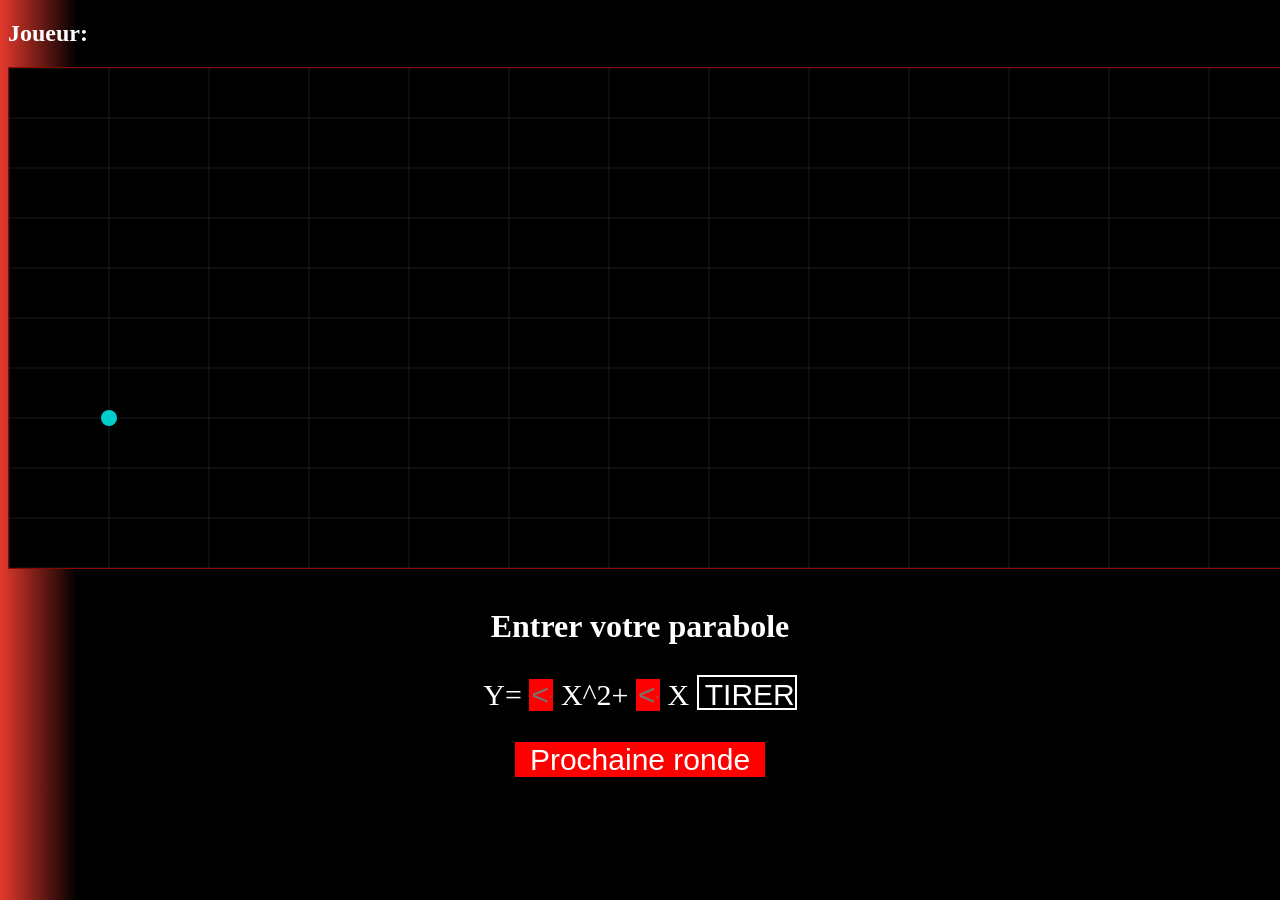
==== game.html @ e620d459 "Update game.html" ====
<!DOCTYPE html>
<html>
<head>
    <meta charset="utf-8">
    <title>Inscription</title>
    <link rel="stylesheet" href="style.css">

</head>
<body style="background: linear-gradient(90deg,rgb(228, 57, 44) 0%, black 6%); color : white;">
        <h2 id="player-display">Joueur: </h2>
    <center>
        <canvas id="myCanvas" width="1600" height="500" style="border:1px solid rgb(138, 7, 7)"></canvas>
        <form>
            <br>
            <h1>Entrer votre parabole</h1>
            <!-- textbox pour le nom de l'élève -->
            <div id="divformule"></div>
            <p style="font-size: 30px;">
                Y=
                <input type="text" id="a" placeholder="<------A------>" class="abc">
                X^2+
                <input type="text" id="b" placeholder="<------B------>" class="abc">
                X
                <!--<input type="text" id="c" placeholder="C" class="abc">-->
                <input type="button" id="btnSoumet" onclick="lancer()" value="TIRER" class="tir">
            </p>
            
            <!-- Création d'une section pour l'affichage des résultats -->
            <div id="divAffiche"></div>
            <input type="reset" id="init" onclick="nouvelleparabole()" value="Prochaine ronde" class="nouveaux">
            <div id="Ereure"></div>
        </form>
    </center>
    <script src="game.js"></script>
</body>
</html>
---- style.css ----
body{

  background:linear-gradient(90deg,rgb(228, 57, 44) 0% 30%, black 100%);


}

.screen{
  position:fixed;
  inset:0;
  display:flex;
  justify-content:center;
  align-items:center;
}
.grid{
  position:absolute;
  inset:0;
  background-image:
    linear-gradient(rgba(255,255,255,0.08) 1px, transparent 1px),
    linear-gradient(90deg, rgba(255,255,255,0.08) 1px, transparent 1px);
  background-size:60px 60px;
}
video{
  width:min(700px,90vw);
  z-index:1;
}
canvas{
  border:1px solid red;
  display:block;
  margin:auto;
}
.abc {
  /*https://www.geeksforgeeks.org/html/how-to-remove-focus-border-outline-around-text-input-boxes/*/
  background-color: red;
  color: black;
  height: 30px;
  width : 20px;
  font-size: 30px;
}
input, textarea {
  border: none;
  outline: none;
}

.tir {
  background-color: black;
  color: white;
  border: 2px solid white;
  height: 35px;
  width : 100px;
  font-size: 30px;
  justify-content: center;
}

.nouveaux {
  background-color: red;
  color: white;
  height: 35px;
  width : 250px;
  font-size: 30px;
  justify-content: center;
}
.gradient {
  background-color: white;
  position: relative;
  margin:10px;
  height: 50px;
  width: 100px;
  border-radius: 100px;
  border: none;
  display: flex;
  align-items: center;
  justify-content: center;
  transition : all 0.5s ease-in-out;
  
}
a{
  text-decoration: none;
  color: black;
}

.gradient::after{
  content: '';
  position: absolute;
  padding: 5px;
  width: 100%;
  height: 100%;
  border-radius: 100px;
  background:linear-gradient(to bottom right, red 0% 35%, black 100%);
  z-index: -1;

}
.gradient:hover{
  color: white;
  z-index: 0;
.username-row {
    display: flex;
    justify-content: space-between;
    padding: 10px;
    border-bottom: 1px solid #ccc;
}
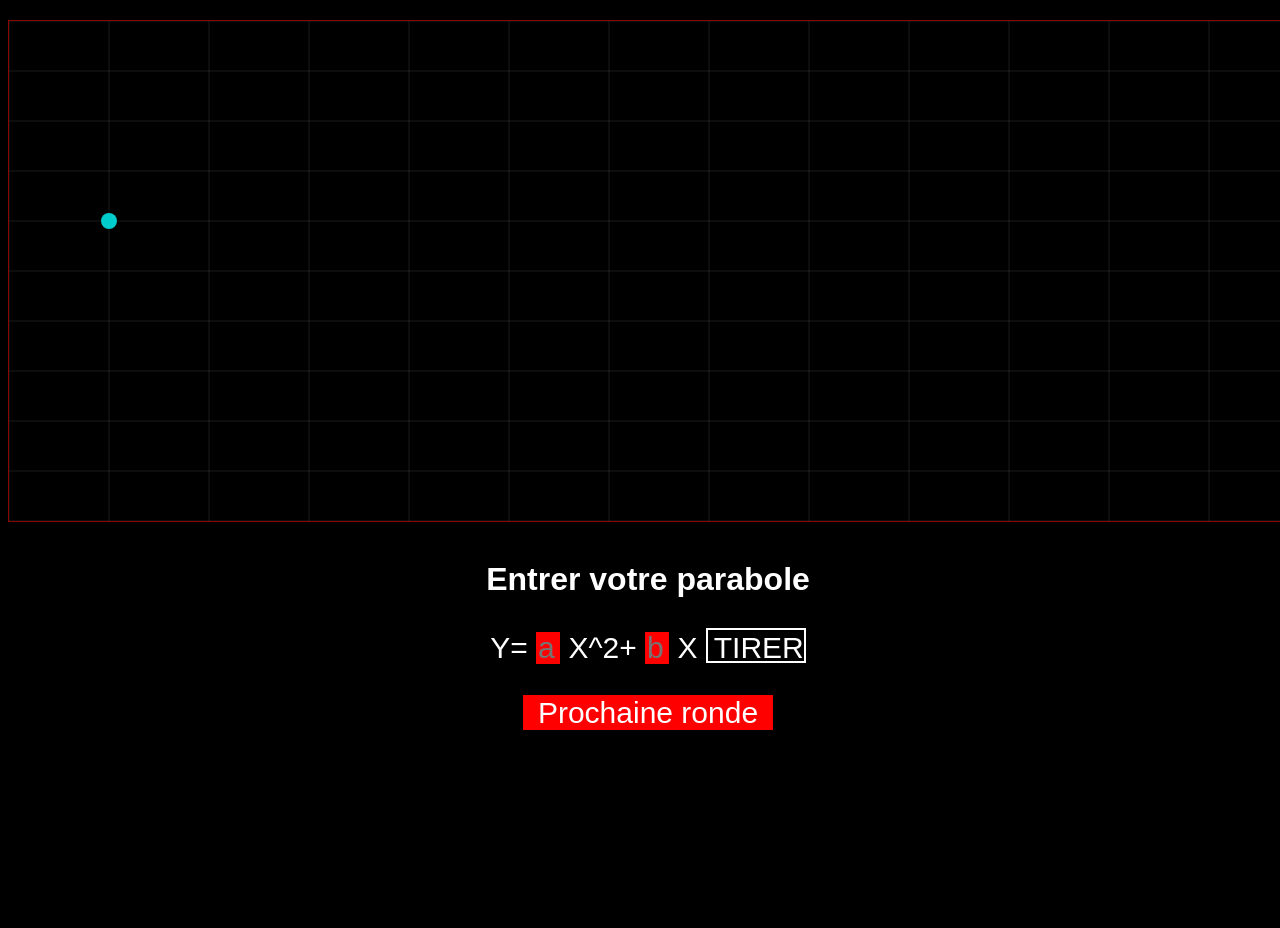
==== commit 2070c677: "Update game.html" ====
--- a/game.html
+++ b/game.html
@@ -4,10 +4,11 @@
     <meta charset="utf-8">
     <title>Inscription</title>
     <link rel="stylesheet" href="style.css">
+   
 
 </head>
-<body style="background: linear-gradient(90deg,rgb(228, 57, 44) 0%, black 6%); color : white;">
-        <h2 id="player-display">Joueur: </h2>
+<body>
+        <h2 id="usernameDisplay"></h2>
     <center>
         <canvas id="myCanvas" width="1600" height="500" style="border:1px solid rgb(138, 7, 7)"></canvas>
         <form>
@@ -17,9 +18,9 @@
             <div id="divformule"></div>
             <p style="font-size: 30px;">
                 Y=
-                <input type="text" id="a" placeholder="<------A------>" class="abc">
+                <input type="text" id="a" placeholder="a" class="abc">
                 X^2+
-                <input type="text" id="b" placeholder="<------B------>" class="abc">
+                <input type="text" id="b" placeholder="b" class="abc">
                 X
                 <!--<input type="text" id="c" placeholder="C" class="abc">-->
                 <input type="button" id="btnSoumet" onclick="lancer()" value="TIRER" class="tir">
--- a/style.css
+++ b/style.css
@@ -1,10 +1,65 @@
 body{
-
-  background:linear-gradient(90deg,rgb(228, 57, 44) 0% 30%, black 100%);
-
-
+  width: 100%;
+  height: 100vh;
+  background: #000;
+  color: #fff;
+  font-family: 'Rajdhani', sans-serif;
+  overflow: hidden;
 }
-
+  /*youtube.com/watch?v=mtn0DkRaoHI&t=7*/
+@import url('https://fonts.googleapis.com/css2?family=Bebas+Neue&family=Rajdhani:wght@400;600;700&display=swap');
+.home-bg {
+    position: absolute;
+    inset: 0;
+    background-image: url('Home_Page_Background.png');
+    background-size: cover;
+    background-position: top center;
+}
+.home-overlay {
+    position: absolute;
+    inset: 0;
+    background: linear-gradient(to bottom,rgba(0,0,0,0.2) 0%,rgba(0,0,0,0.6) 50%, rgba(0,0,0,0.97) 100%);
+}
+.home-content {
+    position: relative;
+    z-index: 2;
+    height: 100vh;
+    display: flex;
+    flex-direction: column;
+    align-items: center;
+    justify-content: center;
+}
+ 
+/*https://www.youtube.com/watch?v=im_uQNk50PY*/
+.logo{
+    font: 500 clamp(52px, 9vw, 100px) 'Bebas Neue', sans-serif;
+  letter-spacing: 5px;
+  margin-bottom: 6px;
+}
+.logo .star { color: #e02020; }
+ /*https://stackoverflow.com/questions/4151743/how-can-i-change-the-thickness-of-my-hr-tag*/
+.logo-underline {
+    width: min(480px, 72vw);
+    height: 2px;
+    background: #ffffff;
+    margin-bottom: 40px;
+}
+ 
+/*https://www.youtube.com/watch?v=RFGiYHPKWgg*/
+.username-row {
+    display: flex;
+    align-items: center;
+    gap: 10px;
+    margin-bottom: 8px;
+    padding: 0;
+    border-bottom: none;
+}
+.username-row label {
+    font-family: 'Bebas Neue', sans-serif;
+    font-size: 20px;
+    letter-spacing: 3px;
+    color: #aaa;
+}
 .screen{
   position:fixed;
   inset:0;
@@ -30,7 +85,7 @@
   margin:auto;
 }
 .abc {
-  /*https://www.geeksforgeeks.org/html/how-to-remove-focus-border-outline-around-text-input-boxes/*/
+  /*https://www.geeksforgeeks.org/html/how-to-remove-focus-border-outline-around-text-input-boxes*/
   background-color: red;
   color: black;
   height: 30px;
@@ -99,3 +154,12 @@
     padding: 10px;
     border-bottom: 1px solid #ccc;
 }
+.gradient a {
+    font-family: 'Bebas Neue', sans-serif;
+    font-size: 20px;
+    letter-spacing: 3px;
+    color: #000;
+}
+  
+    text-decoration: none;
+}
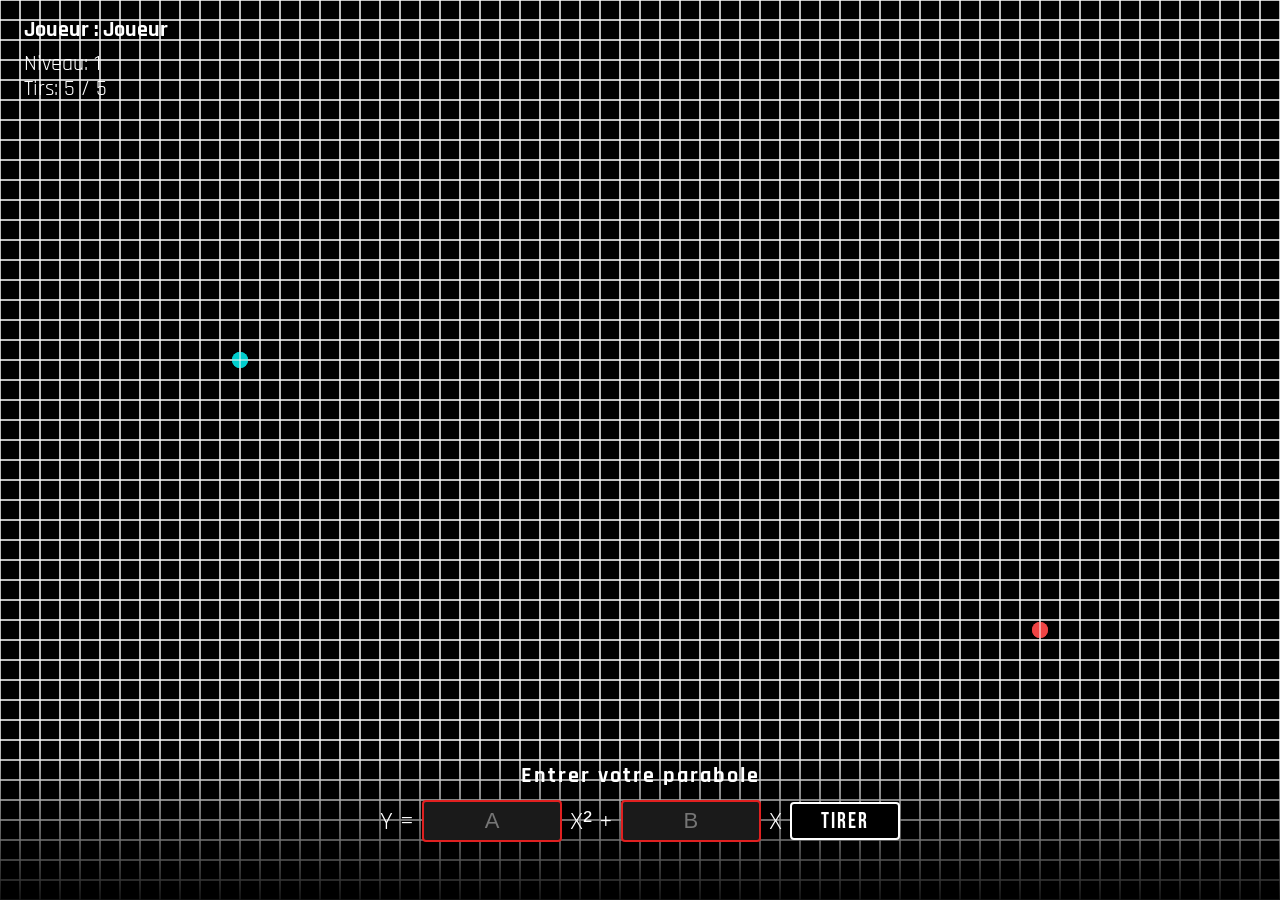
==== commit 85b797aa: "Add files via upload" ====
--- a/game.html
+++ b/game.html
@@ -2,36 +2,33 @@
 <html>
 <head>
     <meta charset="utf-8">
-    <title>Inscription</title>
+    <title>Math Attaque - Jeu</title>
     <link rel="stylesheet" href="style.css">
-   
-
+    <!--source : https://www.w3schools.com/jsref/met_audio_play.asp-->
+    <audio id = "explosion">
+        <source src="explosion.mp3" type="audio/mpeg">
+    </audio>
+    <audio id = "tir">
+        <source src="tir.mp3" type="audio/mpeg">
+    </audio>
 </head>
 <body>
-        <h2 id="usernameDisplay"></h2>
-    <center>
-        <canvas id="myCanvas" width="1600" height="500" style="border:1px solid rgb(138, 7, 7)"></canvas>
-        <form>
-            <br>
-            <h1>Entrer votre parabole</h1>
-            <!-- textbox pour le nom de l'élève -->
-            <div id="divformule"></div>
-            <p style="font-size: 30px;">
-                Y=
-                <input type="text" id="a" placeholder="a" class="abc">
-                X^2+
-                <input type="text" id="b" placeholder="b" class="abc">
-                X
-                <!--<input type="text" id="c" placeholder="C" class="abc">-->
-                <input type="button" id="btnSoumet" onclick="lancer()" value="TIRER" class="tir">
-            </p>
-            
-            <!-- Création d'une section pour l'affichage des résultats -->
-            <div id="divAffiche"></div>
-            <input type="reset" id="init" onclick="nouvelleparabole()" value="Prochaine ronde" class="nouveaux">
-            <div id="Ereure"></div>
-        </form>
-    </center>
+    <canvas id="myCanvas"></canvas>
+    <h2 id="usernameDisplay"></h2><br>
+    <p id="level">Niveau: 1</p>
+    <div id="ui-panel">
+        <h1>Entrer votre parabole</h1>
+        <div class="equation-row">
+            Y =
+            <input type="text" id="a" placeholder="A" class="abc">
+            X² +
+            <input type="text" id="b" placeholder="B" class="abc">
+            X
+            <input type="button" id="btnSoumet" onclick="lancer()" value="TIRER" class="tir">
+        </div>
+        <div id="divAffiche"></div>
+    </div>
+       <p id="tirs-restants">Tirs : 5 / 5</p>
     <script src="game.js"></script>
 </body>
-</html>
+</html>
--- a/style.css
+++ b/style.css
@@ -1,165 +1,294 @@
-body{
-  width: 100%;
-  height: 100vh;
-  background: #000;
-  color: #fff;
-  font-family: 'Rajdhani', sans-serif;
-  overflow: hidden;
-}
-  /*youtube.com/watch?v=mtn0DkRaoHI&t=7*/
+
 @import url('https://fonts.googleapis.com/css2?family=Bebas+Neue&family=Rajdhani:wght@400;600;700&display=swap');
-.home-bg {
+
+body { 
+    width: 100%; 
+    height: 100vh;     
+    background: #000;  
+    color: #fff; 
+    font-family: 'Rajdhani', sans-serif; 
+    overflow: hidden;    
+    margin: 0;           
+    padding: 0;
+}
+
+/* https://developer.mozilla.org/fr/docs/Web/HTML/Element/canvas */
+#myCanvas { 
+    display: block;
+}
+/* https://developer.mozilla.org/fr/docs/Web/CSS/gradient/linear-gradient */
+.home-overlay { 
+    position: absolute; 
+    inset: 0; 
+    background: linear-gradient(to bottom, rgba(0,0,0,0.2) 0%, rgba(0,0,0,0.6) 50%, rgba(0,0,0,0.97) 100%); 
+    z-index: 1;
+} 
+
+/* https://developer.mozilla.org/fr/docs/Web/CSS/CSS_flexible_box_layout */
+.home-content { 
+    position: relative; 
+    z-index: 5; 
+    height: 100vh; 
+    display: flex;      
+    flex-direction: column; 
+    align-items: center; 
+    justify-content: center;
+} 
+/* https://developer.mozilla.org/fr/docs/Web/CSS/clamp */
+.logo { 
+    font: 500 clamp(52px, 9vw, 100px) 'Bebas Neue', sans-serif; 
+    letter-spacing: 5px; 
+    margin-bottom: 6px; 
+} 
+
+.logo .star { 
+    color: #e02020; 
+} 
+/* https://stackoverflow.com/questions/4151743/how-can-i-change-the-thickness-of-my-hr-tag */
+.logo-underline { 
+    width: min(480px, 72vw); 
+    height: 2px; 
+    background: #ffffff; 
+    margin-bottom: 40px; 
+}
+/* https://www.youtube.com/watch?v=RFGiYHPKWgg */
+.username-row {
+    display: flex;
+    align-items: center;
+    gap: 10px;
+    position: relative;
+    z-index: 20; 
+    pointer-events: all;
+}
+/* https://developer.mozilla.org/fr/docs/Web/CSS/pointer-events */
+#username-input {
+    background: rgba(255,255,255,0.1);
+    border: 2px solid rgba(255,255,255,0.5) !important; 
+    outline: none !important;
+    border-radius: 4px;
+    color: #fff;
+    font-family: 'Rajdhani', sans-serif;
+    font-size: 18px;
+    padding: 6px 12px;
+    width: 200px;
+    pointer-events: all;
+    position: relative;
+    z-index: 20;
+}
+
+#username-input::placeholder { 
+    color: rgba(255,255,255,0.4);
+}
+
+.gradient {
+    padding:1px;
+    background: #dfdfdf;
+    position: relative;
+    border-radius: 100px; 
+    width: 100px;
+    height:30px;
+    border: none;
+    display: flex;
+    align-items: center;
+    justify-content: center;
+    transition: all 1s ease-in-out;
+    
+}
+.gradient::after {
+    content: '';
     position: absolute;
-    inset: 0;
-    background-image: url('Home_Page_Background.png');
-    background-size: cover;
-    background-position: top center;
-}
-.home-overlay {
+    padding: 5px;
+    width: 100%;
+    height: 100%;
+    border-radius: 100px;
+    padding:5px;
+    background: linear-gradient(to bottom right, red 0% 35%, black 100%);
+    z-index: -1;
+}
+.gradient:hover {
+    color: white;
+    z-index: 0;
+}
+
+/* https://developer.mozilla.org/fr/docs/Web/CSS/text-decoration */
+a {
+    text-decoration: none;
+    color: black;
+}
+
+.levelSel {
+    padding:1px;
+    background: #dfdfdf;
+    position: relative;
+    border-radius: 150px; 
+    width: 250px;
+    height:70px;
+    border: none;
+    display: flex;
+    align-items: center;
+    justify-content: center;
+    transition: all 1s ease-in-out;
+    
+}
+.levelSel::after {
+    content: '';
     position: absolute;
-    inset: 0;
-    background: linear-gradient(to bottom,rgba(0,0,0,0.2) 0%,rgba(0,0,0,0.6) 50%, rgba(0,0,0,0.97) 100%);
-}
-.home-content {
-    position: relative;
-    z-index: 2;
-    height: 100vh;
-    display: flex;
-    flex-direction: column;
-    align-items: center;
-    justify-content: center;
-}
- 
-/*https://www.youtube.com/watch?v=im_uQNk50PY*/
-.logo{
-    font: 500 clamp(52px, 9vw, 100px) 'Bebas Neue', sans-serif;
-  letter-spacing: 5px;
-  margin-bottom: 6px;
-}
-.logo .star { color: #e02020; }
- /*https://stackoverflow.com/questions/4151743/how-can-i-change-the-thickness-of-my-hr-tag*/
-.logo-underline {
-    width: min(480px, 72vw);
-    height: 2px;
-    background: #ffffff;
-    margin-bottom: 40px;
-}
- 
-/*https://www.youtube.com/watch?v=RFGiYHPKWgg*/
-.username-row {
-    display: flex;
-    align-items: center;
-    gap: 10px;
-    margin-bottom: 8px;
-    padding: 0;
-    border-bottom: none;
-}
-.username-row label {
-    font-family: 'Bebas Neue', sans-serif;
-    font-size: 20px;
-    letter-spacing: 3px;
-    color: #aaa;
-}
-.screen{
-  position:fixed;
-  inset:0;
-  display:flex;
-  justify-content:center;
-  align-items:center;
-}
-.grid{
-  position:absolute;
-  inset:0;
-  background-image:
-    linear-gradient(rgba(255,255,255,0.08) 1px, transparent 1px),
-    linear-gradient(90deg, rgba(255,255,255,0.08) 1px, transparent 1px);
-  background-size:60px 60px;
-}
-video{
-  width:min(700px,90vw);
-  z-index:1;
-}
-canvas{
-  border:1px solid red;
-  display:block;
-  margin:auto;
-}
-.abc {
-  /*https://www.geeksforgeeks.org/html/how-to-remove-focus-border-outline-around-text-input-boxes*/
-  background-color: red;
-  color: black;
-  height: 30px;
-  width : 20px;
-  font-size: 30px;
-}
-input, textarea {
-  border: none;
-  outline: none;
-}
-
-.tir {
-  background-color: black;
-  color: white;
-  border: 2px solid white;
-  height: 35px;
-  width : 100px;
-  font-size: 30px;
-  justify-content: center;
-}
-
-.nouveaux {
-  background-color: red;
-  color: white;
-  height: 35px;
-  width : 250px;
-  font-size: 30px;
-  justify-content: center;
-}
-.gradient {
-  background-color: white;
-  position: relative;
-  margin:10px;
-  height: 50px;
-  width: 100px;
-  border-radius: 100px;
-  border: none;
-  display: flex;
-  align-items: center;
-  justify-content: center;
-  transition : all 0.5s ease-in-out;
-  
-}
-a{
-  text-decoration: none;
-  color: black;
-}
-
-.gradient::after{
-  content: '';
-  position: absolute;
-  padding: 5px;
-  width: 100%;
-  height: 100%;
-  border-radius: 100px;
-  background:linear-gradient(to bottom right, red 0% 35%, black 100%);
-  z-index: -1;
-
-}
-.gradient:hover{
-  color: white;
-  z-index: 0;
-.username-row {
-    display: flex;
-    justify-content: space-between;
-    padding: 10px;
-    border-bottom: 1px solid #ccc;
-}
-.gradient a {
+    padding: 5px;
+    width: 100%;
+    height: 100%;
+    border-radius: 100px;
+    padding:5px;
+    background: linear-gradient(to bottom right, red 0% 35%, black 100%);
+    z-index: -1;
+}
+.levelSel:hover {
+    color: white;
+    z-index: 0;
+}
+/* https://developer.mozilla.org/fr/docs/Web/CSS/text-decoration */
+a {
+    text-decoration: none;
+    color: black;
+}
+
+.levelSel a {
     font-family: 'Bebas Neue', sans-serif;
     font-size: 20px;
     letter-spacing: 3px;
     color: #000;
 }
-  
-    text-decoration: none;
-}
+
+.levelSel a {
+    font-family: 'Bebas Neue', sans-serif;
+    font-size: 20px;
+    letter-spacing: 3px;
+    color: #000;
+}
+/* https://developer.mozilla.org/fr/docs/Web/CSS/position */
+.screen { 
+    position: fixed; 
+    inset: 0; 
+    display: flex; 
+    justify-content: center; 
+    align-items: center; 
+    z-index: 10;
+} 
+/* https://developer.mozilla.org/fr/docs/Web/CSS/pointer-events */
+.grid { 
+    position: absolute;
+    pointer-events: none;
+    inset: 0; 
+    background-image: 
+        linear-gradient(rgba(255,255,255,0.08) 1px, transparent 1px), 
+        linear-gradient(90deg, rgba(255,255,255,0.08) 1px, transparent 1px); 
+    background-size: 60px 60px; 
+    z-index: 11;
+} 
+video {
+    width: min(700px, 90vw);
+    z-index: 1;
+}
+
+#usernameDisplay {
+    position: fixed;
+    top: 16px;
+    left: 24px;
+    z-index: 10;
+    margin: 0;
+    color: #fff;
+    font-family: 'Rajdhani', sans-serif;
+    font-size: 22px;
+}
+
+#ui-panel {
+    position: fixed;
+    bottom: 0;
+    left: 0;
+    width: 100%;
+    z-index: 10;
+    text-align: center;
+    padding: 12px 0 20px;
+    background: linear-gradient(to top, rgba(0,0,0,0.9) 0%, rgba(0,0,0,0) 100%);
+    pointer-events: none; 
+}
+#ui-panel * {
+    pointer-events: auto;
+}
+
+#ui-panel h1 {
+    margin: 0 0 10px;
+    font-size: 22px;
+    color: #fff;
+    font-family: 'Rajdhani', sans-serif;
+    letter-spacing: 2px;
+}
+
+.equation-row {
+    display: flex;
+    align-items: center;
+    justify-content: center;
+    gap: 8px;
+    font-size: 26px;
+    color: #fff;
+    font-family: 'Rajdhani', sans-serif;
+}
+.abc {
+    background-color: #1a1a1a;
+    color: #fff;
+    border: 2px solid #e02020 !important; 
+    outline: none !important;
+    border-radius: 4px;
+    height: 38px;
+    width: 120px;
+    font-size: 22px;
+    text-align: center;
+    padding: 0 8px;
+}
+
+textarea {
+    border: none;
+    outline: none;
+}
+
+.tir {
+    background-color: #000;
+    color: #fff;
+    border: 2px solid #fff;
+    border-radius: 4px;
+    height: 38px;
+    width: 110px;
+    font-size: 22px;
+    cursor: pointer;
+    font-family: 'Bebas Neue', sans-serif;
+    letter-spacing: 2px;
+    
+}
+#tirs-restants {
+    position: fixed;
+    top: 75px;
+    left: 24px;
+    z-index: 999999;
+    margin: 0;
+    color: #fff;
+    font-family: 'Rajdhani', sans-serif;
+    font-size: 22px;
+
+}
+#level {
+    position: fixed;
+    top: 50px;
+    left: 24px;
+    z-index: 999999;
+    margin: 0;
+    color: #fff;
+    font-family: 'Rajdhani', sans-serif;
+    font-size: 22px;
+}
+#divAffiche {
+    margin-top: 8px;
+    font-size: 24px;
+    font-family: 'Bebas Neue', sans-serif;
+    letter-spacing: 3px;
+    color: #fff;
+    min-height: 30px;
+}
